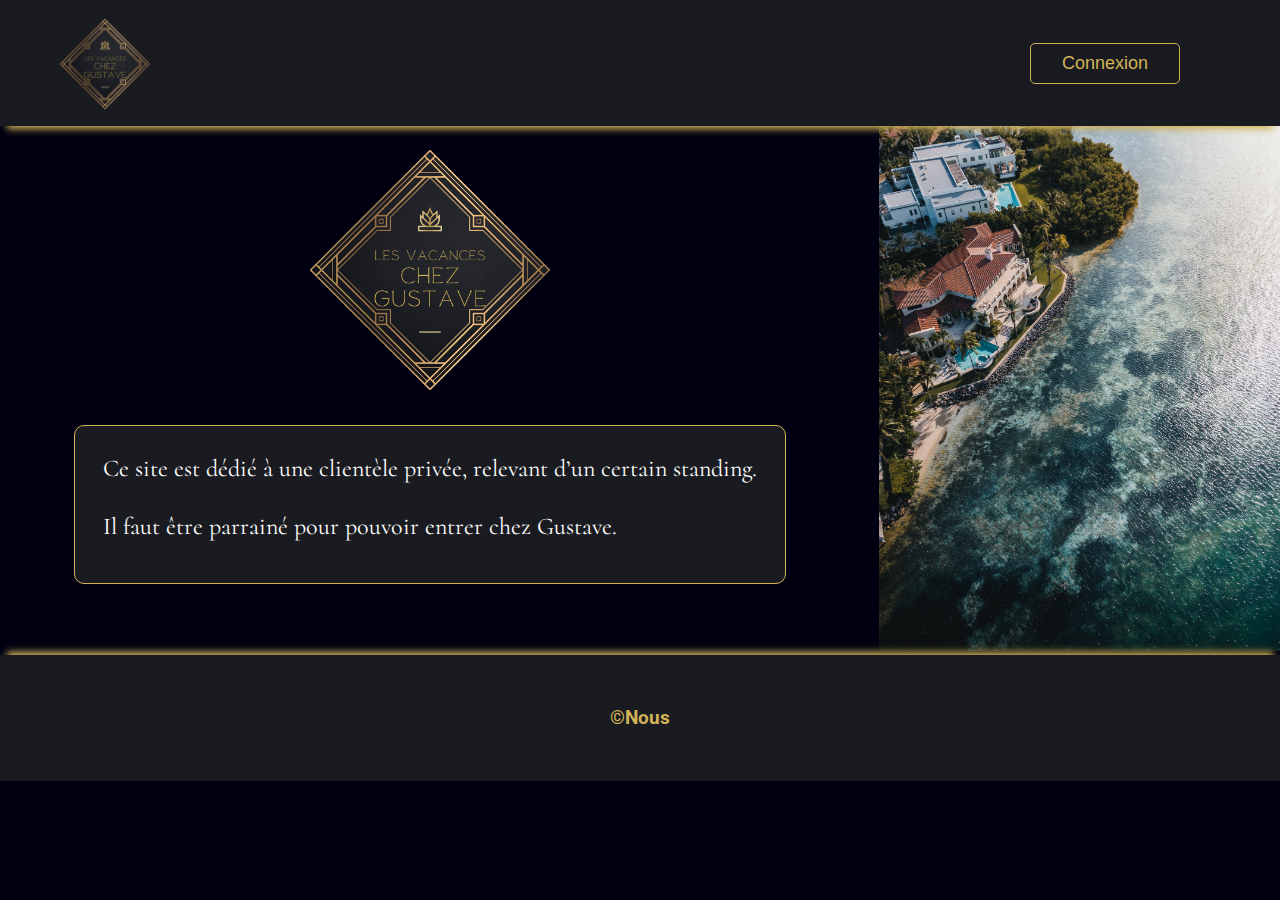
==== index.html @ 9ca01c8b "show" ====
<!DOCTYPE html>
<html lang="fr">

<head>
    <meta charset="UTF-8">
    <meta http-equiv="X-UA-Compatible" content="IE=edge">
    <meta name="viewport" content="width=device-width, initial-scale=1.0">
    <link rel="shortcut icon" href="./img/fav.svg" type="image/x-icon">
    <link
        href="https://fonts.googleapis.com/css2?family=Cinzel&family=Cormorant&family=Roboto:wght@300;400&display=swap"
        rel="stylesheet">
    <title>Accueil</title>
    <link rel="stylesheet" href="./design/style.css">
</head>

<body>
    <header>
        <nav>
            <a href="./index.html"><img src="./img/logo.png" alt="logo"></a>
            <div class="cont-button">
                <a href="./pages/connexion.html">
                    <button class="connexion">Connexion</button>
                </a>
            </div>
        </nav>
    </header>
    <main>
        <section class="container">
            <div class="cont-left">
                <div class="img-left">
                    <img src="./img/logo.png" alt="big-logo">
                </div>
                <div class="annonce">
                    <p>Ce site est dédié à une clientèle privée, relevant d’un certain standing.<br><br>Il faut être
                        parrainé pour pouvoir entrer chez Gustave.
                    </p>
                </div>
            </div>
            <div class="cont-right">
                <img src="./img/gautier-salles-HYxy22wEUX4-unsplash.jpeg" alt="paysage">
                <h2></h2>
            </div>
        </section>
    </main>

    <footer>
        <h3>©Nous</h3>
    </footer>
</body>

</html>
---- design/style.css ----
/* !DEFINITION DE BASE */
*,
::before,
::after {
    margin: 0;
    padding: 0;
    box-sizing: border-box;
}

:root {
    --grey: #1A1B20;
    --black: #000011;
    --yellow: #D2B358;
}

/* !PARAMETRAGE GLOBAL */
nav button,
#title-co,
label,
.valider,
footer {
    color: var(--yellow);

}

header,
nav button,
.annonce,
.form-co,
footer {
    background-color: var(--grey);
}

/* ! */

body {
    background-color: var(--black);
    color: white;
}

header {
    height: 14vh;
    position: relative;
    z-index: 3;
    width: 100vw;
    box-shadow: 0px 10px 7px -7px var(--yellow);
}

header,
footer {
    font-family: 'Roboto', sans-serif;
}

nav {
    display: flex;
    height: 100%;
    width: 100%;
    justify-content: space-between;
    align-items: center;
    flex-direction: row;
}

nav img {
    margin-top: 5px;
    margin-left: 60px;
    width: 90px;
    height: 90px;
}

nav button {
    height: 20px;
}

.cont-button {
    width: 250px;
    display: flex;
    align-items: center;
}

.connexion {
    border: none;
    font-size: 18px;
    border-radius: 5px;
    width: 150px;
    height: 41px;
    text-align: center;
    border: 1px solid var(--yellow);
}

.connexion:hover,
.valider:hover {
    background-color: var(--yellow);
    color: var(--grey);
}

/* !STYLE DE LA PAGE D'ACCUEIL */
.container {
    display: flex;
    flex-direction: row;
    width: 100vw;
    margin-right: 0;
}

.cont-left {
    display: grid;
    width: 1000px;
    grid-template-columns: repeat(1, 1fr);
    grid-template-rows: repeat(2, 1fr);
    justify-items: center;
}

.img-left {
    display: flex;
    align-items: flex-end;
}

.cont-left img {
    width: 240px;
    height: auto;
}

.annonce {
    border-radius: 10px;
    padding: 3.3%;
    border: 1px solid var(--yellow);
    height: 60%;
    font-size: 24px;
    font-family: 'Cormorant', serif;
    margin-top: 4%;
}

.cont-right img {
    width: 420px;
    height: auto;
    margin-left: 4.6%;
}

/* !FIN DE LA PAGE D'ACCUEIL */
/* !STYLE DE LA PAGE CONNEXION */
.form-co {
    margin: 7% auto;
    width: 700px;
    height: 470px;
    border: 1px solid var(--yellow);
    border-radius: 10px;
    padding: 4%;
    padding-top: .5%;
}

#title-co {
    display: flex;
    justify-content: center;
    margin: 5% auto;
    font-size: 180%;
    font-weight: 200;
}


#title-co,
label {
    font-family: 'Cinzel', serif;
}

.texte,
.inputt {
    display: flex;
    flex-direction: row;
    justify-content: space-between;
    margin: 0 10%;
    line-height: 270%;
}

input {
    border-radius: 5px;
    border: none;
    height: 3vh;
}

.texte,
.autre {
    line-height: 170%;
}

.texte {
    width: 67.5%;
}

.autre {
    display: flex;
    flex-direction: column;
    margin-left: 10%;
    margin-top: 10%;
}

#mail {
    margin-bottom: 10%;
}

.inputSize {
    width: 89.5%;
}

.valider {
    border: solid 1px var(--yellow);
    border-radius: 5px;
    width: 20%;
    height: 10%;
    background-color: var(--grey);
    font-size: 1em;
    display: flex;
    justify-content: center;
    align-items: center;
    margin: 4% auto;
}

#co-none {
    display: none;
}


/* !FIN DE LA PAGE CONNEXION */

/* !FOOTER DE BASE */
footer {
    position: relative;
    z-index: 3;
    display: flex;
    justify-content: center;
    align-items: center;
    height: 14vh;
    width: 100vw;
    box-shadow: 0px -10px 7px -7px var(--yellow);
}
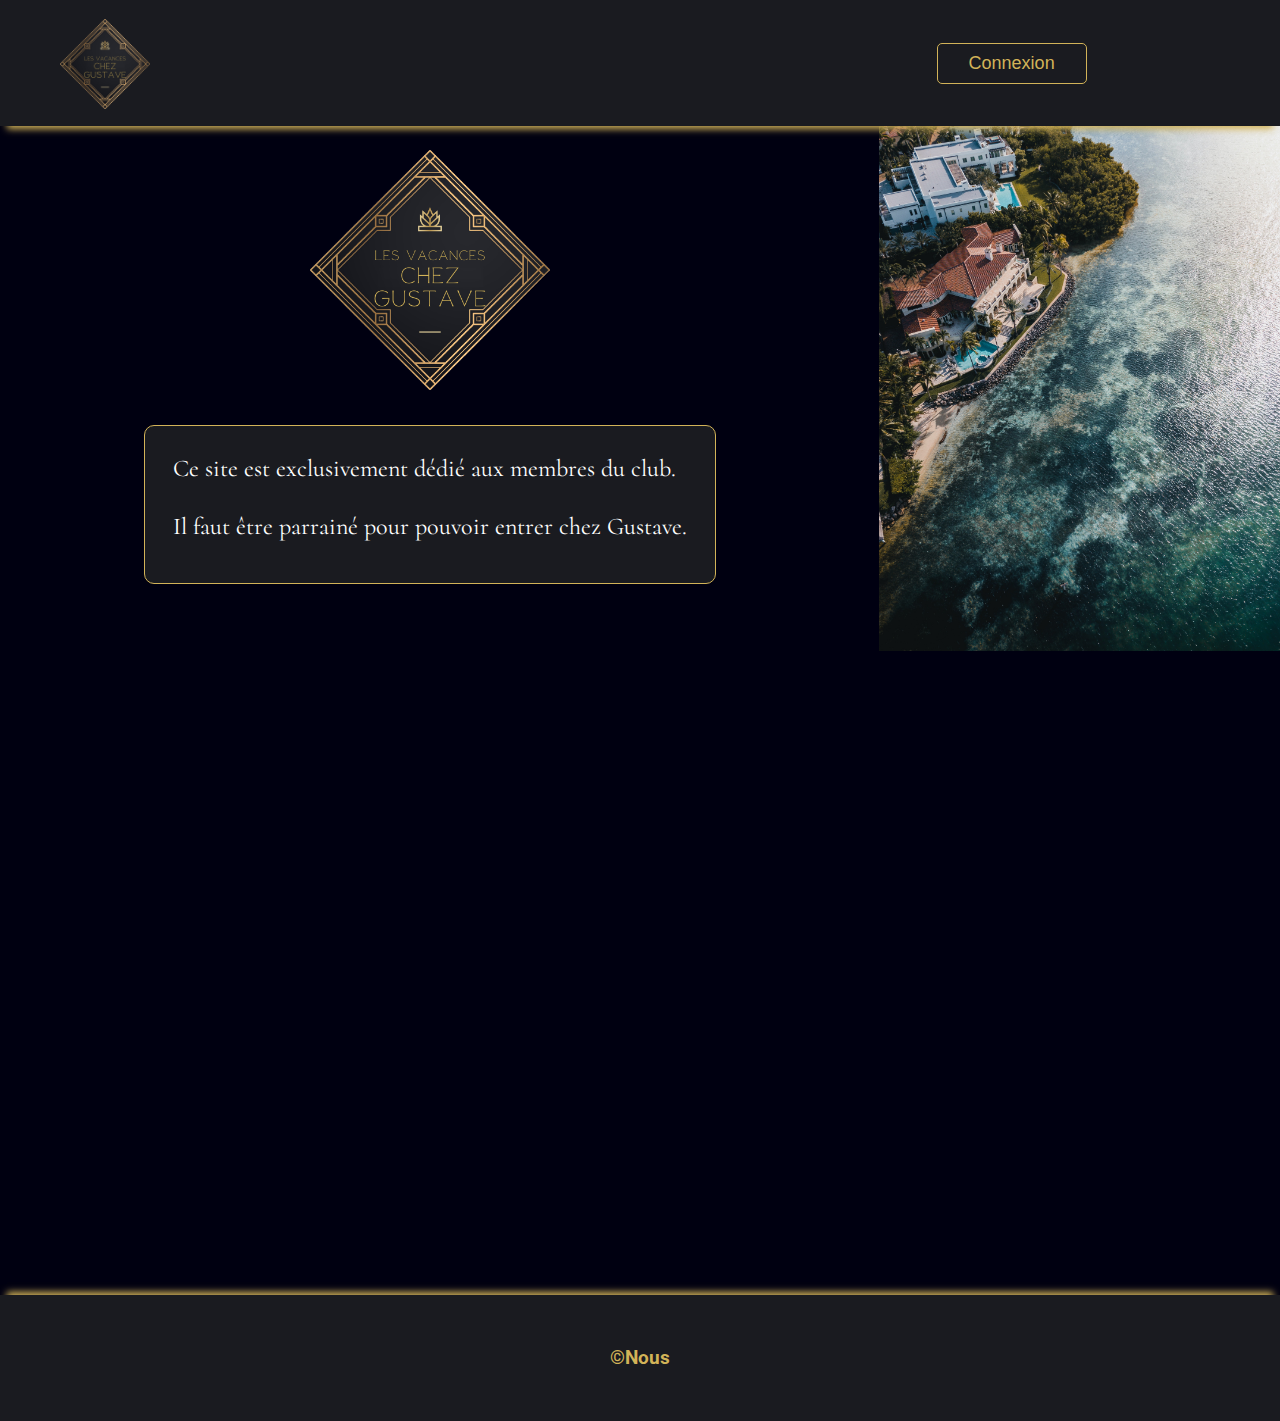
==== commit 37675f4e: "ui" ====
--- a/index.html
+++ b/index.html
@@ -31,7 +31,7 @@
                     <img src="./img/logo.png" alt="big-logo">
                 </div>
                 <div class="annonce">
-                    <p>Ce site est dédié à une clientèle privée, relevant d’un certain standing.<br><br>Il faut être
+                    <p>Ce site est exclusivement dédié aux membres du club.<br><br>Il faut être
                         parrainé pour pouvoir entrer chez Gustave.
                     </p>
                 </div>
--- a/design/style.css
+++ b/design/style.css
@@ -144,7 +144,7 @@
     border: 1px solid var(--yellow);
     border-radius: 10px;
     padding: 4%;
-    padding-top: .5%;
+    padding-top: 3%;
 }
 
 #title-co {
@@ -161,7 +161,6 @@
     font-family: 'Cinzel', serif;
 }
 
-.texte,
 .inputt {
     display: flex;
     flex-direction: row;
@@ -176,20 +175,12 @@
     height: 3vh;
 }
 
-.texte,
-.autre {
-    line-height: 170%;
-}
-
-.texte {
-    width: 67.5%;
-}
-
 .autre {
     display: flex;
     flex-direction: column;
     margin-left: 10%;
     margin-top: 10%;
+    line-height: 170%;
 }
 
 #mail {
@@ -219,9 +210,49 @@
 
 
 /* !FIN DE LA PAGE CONNEXION */
-
+/* !STYLE DE LA PAGE PARRAINAGE */
+.indeximge {
+    height: 24vh;
+    width: 100vw;
+    background-color: var(--black);
+}
+
+.cont-button {
+    width: 250px;
+    display: flex;
+    align-items: center;
+    margin-right: 8%;
+}
+
+.connexion,
+.parrainage {
+    font-size: 18px;
+    border-radius: 5px;
+    padding: 3%;
+    padding-right: 10%;
+    padding-left: 10%;
+    height: 41px;
+    text-align: center;
+    border: 1px solid var(--yellow);
+    color: var(--yellow);
+    margin-left: 6%;
+    margin-right: 6%;
+}
+
+.navOption {
+    margin-right: 500px;
+    margin-left: 10px;
+}
+
+.connexion:hover,
+.parrainage:hover {
+    background-color: var(--yellow);
+    color: var(--grey);
+}
+
+/* !FIN DE LA PAGE PARRAINAGE */
 /* !FOOTER DE BASE */
-footer {
+/* footer {
     position: relative;
     z-index: 3;
     display: flex;
@@ -230,4 +261,16 @@
     height: 14vh;
     width: 100vw;
     box-shadow: 0px -10px 7px -7px var(--yellow);
+} */
+
+footer {
+    display: flex;
+    justify-content: center;
+    align-items: center;
+    margin-top: 50%;
+    height: 14vh;
+    width: 100vw;
+    background-color: var(--grey);
+    color: var(--yellow);
+    box-shadow: 0px -10px 7px -7px var(--yellow);
 }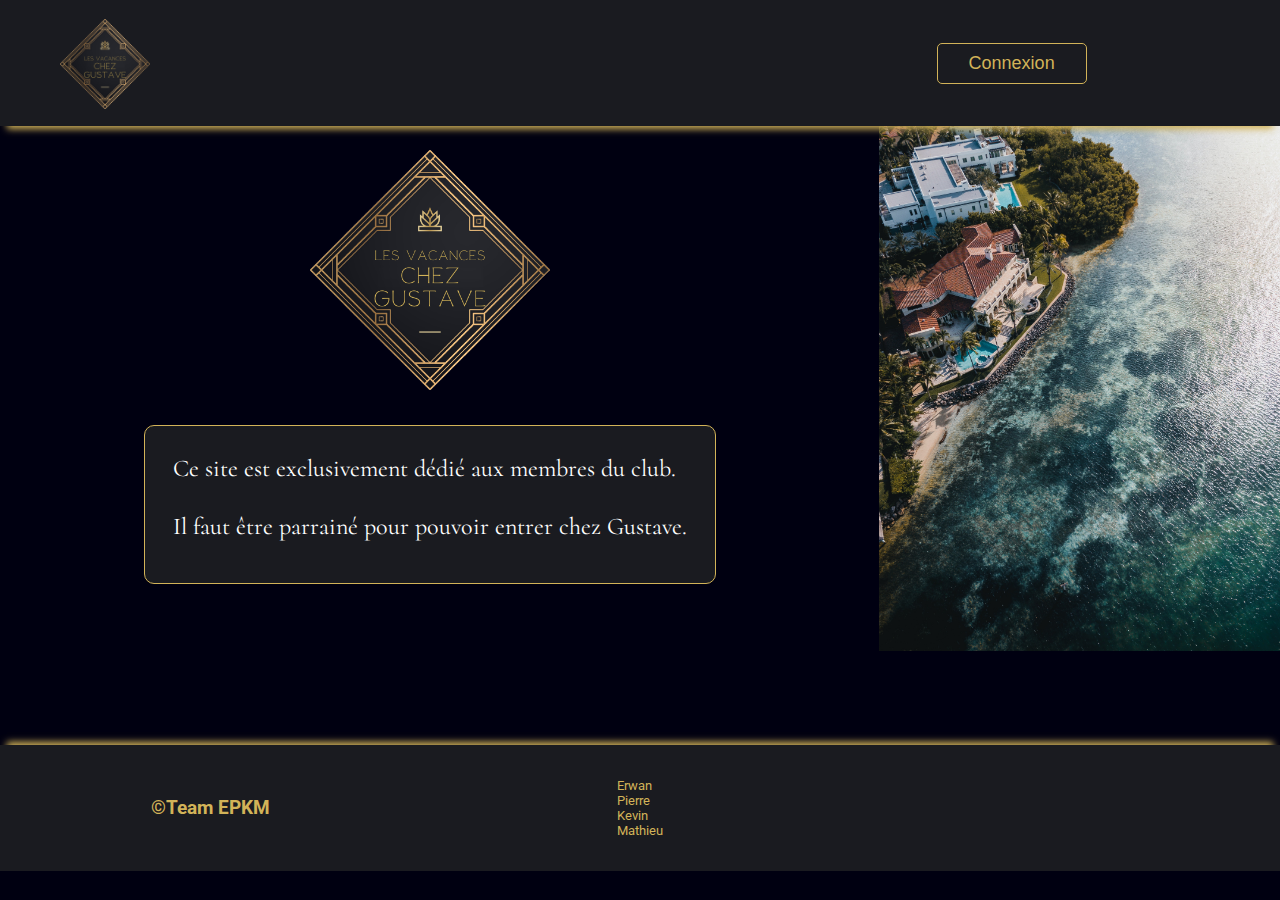
==== commit f8b1b767: "MAJJJJ" ====
--- a/index.html
+++ b/index.html
@@ -44,7 +44,13 @@
     </main>
 
     <footer>
-        <h3>©Nous</h3>
+        <h3>©Team EPKM </h3>
+        <div class="team">
+            <a href="https://github.com/erwanbrev">Erwan</a>
+            <a href="https://github.com/PierreL35120">Pierre</a>
+            <a href="https://github.com/Kero3333">Kevin</a>
+            <a href="https://github.com/Mathieu-URA">Mathieu</a> 
+        </div>
     </footer>
 </body>
 
--- a/design/style.css
+++ b/design/style.css
@@ -18,6 +18,7 @@
 #title-co,
 label,
 .valider,
+.parrTitle,
 footer {
     color: var(--yellow);
 
@@ -36,6 +37,7 @@
 body {
     background-color: var(--black);
     color: white;
+    overflow-x: hidden;
 }
 
 header {
@@ -69,6 +71,8 @@
 
 nav button {
     height: 20px;
+    border: none;
+    font-size: 110%;
 }
 
 .cont-button {
@@ -170,7 +174,7 @@
 }
 
 input {
-    border-radius: 5px;
+    border-radius: .8em;
     border: none;
     height: 3vh;
 }
@@ -208,11 +212,58 @@
     display: none;
 }
 
+@media screen and (max-width: 720px) {
+    body{
+        overflow-x: hidden;
+    }
+
+    .form-co{
+        width: 90vw;
+        margin-left: 5vw;
+        height: auto;
+        margin-top: 13vh;
+        margin-bottom: 13vh;
+    }
+    .autre{
+        width: 80vw;
+        display: flex;
+    }
+    .autre label, .autre input{
+        width: 70vw;
+    }
+
+    .cont-right{
+        visibility: collapse;
+        height: 0;
+    }
+
+    .container{
+        display: flex;
+        margin-left: 0;
+        margin-right: -30wv;
+        flex-wrap: wrap;
+        justify-content: center;
+    }
+
+    .cont-left{
+        width: 100vw;
+    }
+
+    .annonce{
+        height: auto;
+        margin-bottom: 10vh;
+        width: 90vw;
+    }
+}
 
 /* !FIN DE LA PAGE CONNEXION */
+/* ? */
 /* !STYLE DE LA PAGE PARRAINAGE */
+/* *bouton burger */
+
+/* * fin bouton burger */
 .indeximge {
-    height: 24vh;
+    height: 14vh;
     width: 100vw;
     background-color: var(--black);
 }
@@ -250,9 +301,44 @@
     color: var(--grey);
 }
 
+/* ?form */
+
+.formParr {
+    font-family: 'Cinzel', serif;
+    width: 50%;
+    border: #D2B358 1px solid;
+    display: flex;
+    flex-direction: column;
+    padding: 2% 4%;
+    margin: auto 25%;
+    border-radius: .8em;
+    background-color: var(--grey);
+}
+
+.parrh2 {
+    color: var(--yellow);
+    margin: 1% auto;
+    font-size: 180%;
+}
+
+.parrTitle,
+.txtH4 {
+    margin-top: 4%;
+}
+
+.inputSuj {
+    width: 50%;
+}
+
+.areaFull {
+    width: 100%;
+    height: 14vh;
+}
+
 /* !FIN DE LA PAGE PARRAINAGE */
 /* !FOOTER DE BASE */
-/* footer {
+footer {
+    margin-top: 7%;
     position: relative;
     z-index: 3;
     display: flex;
@@ -261,9 +347,30 @@
     height: 14vh;
     width: 100vw;
     box-shadow: 0px -10px 7px -7px var(--yellow);
-} */
-
-footer {
+    display: grid;
+    grid-template-columns: repeat(3, 1fr);
+    grid-gap: 10px;
+    grid-auto-rows: minmax(100px, auto);
+    justify-items: center;
+    align-items: center;
+}
+
+a {
+    color: var(--yellow);
+    text-decoration: none;
+}
+
+a:hover {
+    color: rgb(255, 72, 72);
+}
+
+.team{
+    display: flex;
+    flex-direction: column;
+    font-size: 80%;
+}
+
+/* footer {
     display: flex;
     justify-content: center;
     align-items: center;
@@ -273,4 +380,4 @@
     background-color: var(--grey);
     color: var(--yellow);
     box-shadow: 0px -10px 7px -7px var(--yellow);
-}+} */